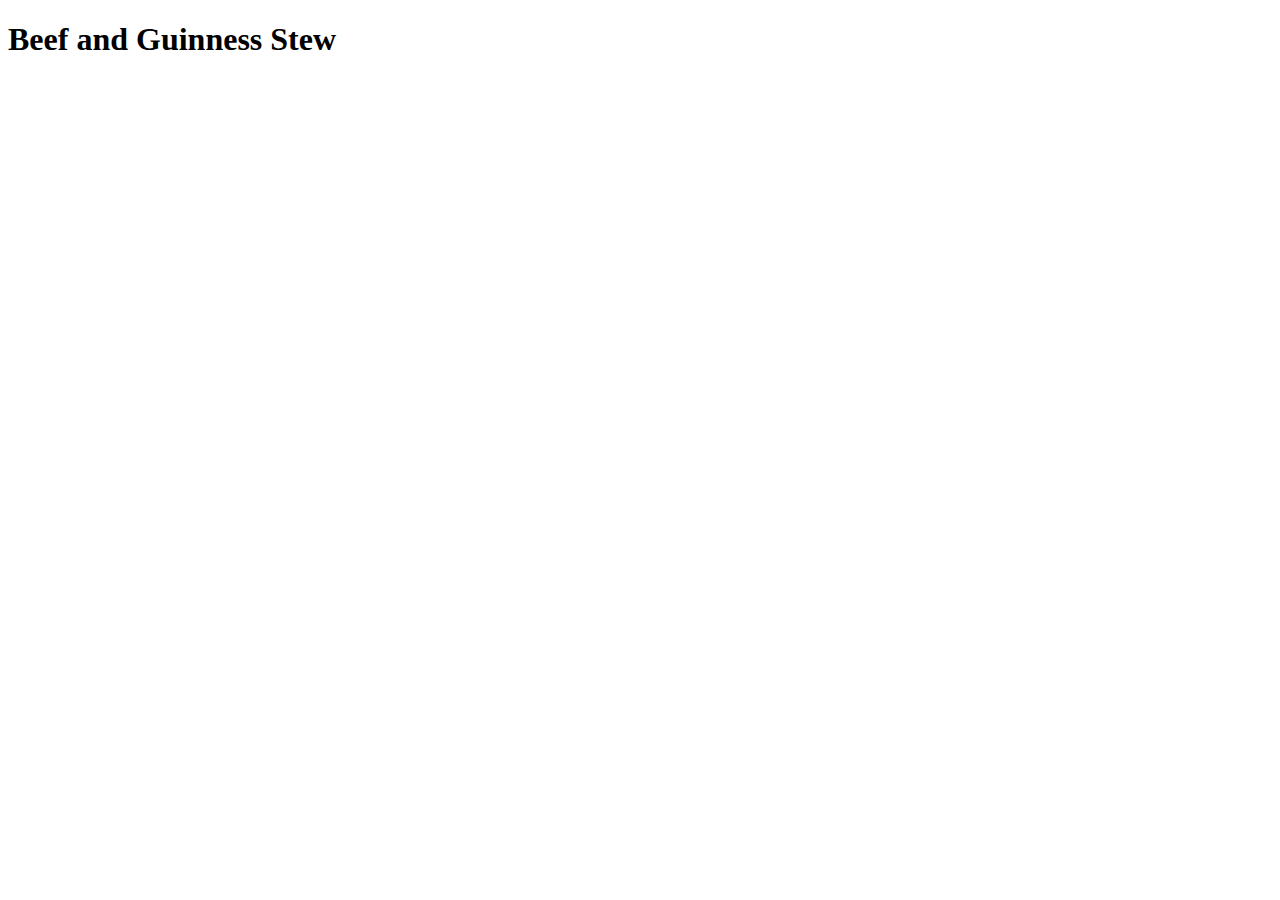
==== recipes/beef_and_guiness_stew.html @ 63100333 "add recipe directory and boiler for files, add links to index.html" ====
<!DOCTYPE html>
<html lang="en">
<head>
  <meta charset="UTF-8">
  <meta name="viewport" content="width=device-width, initial-scale=1.0">
  <title>Beef and Guinness Stew</title>
</head>
<body>
  <h1>Beef and Guinness Stew</h1>
</body>
</html>
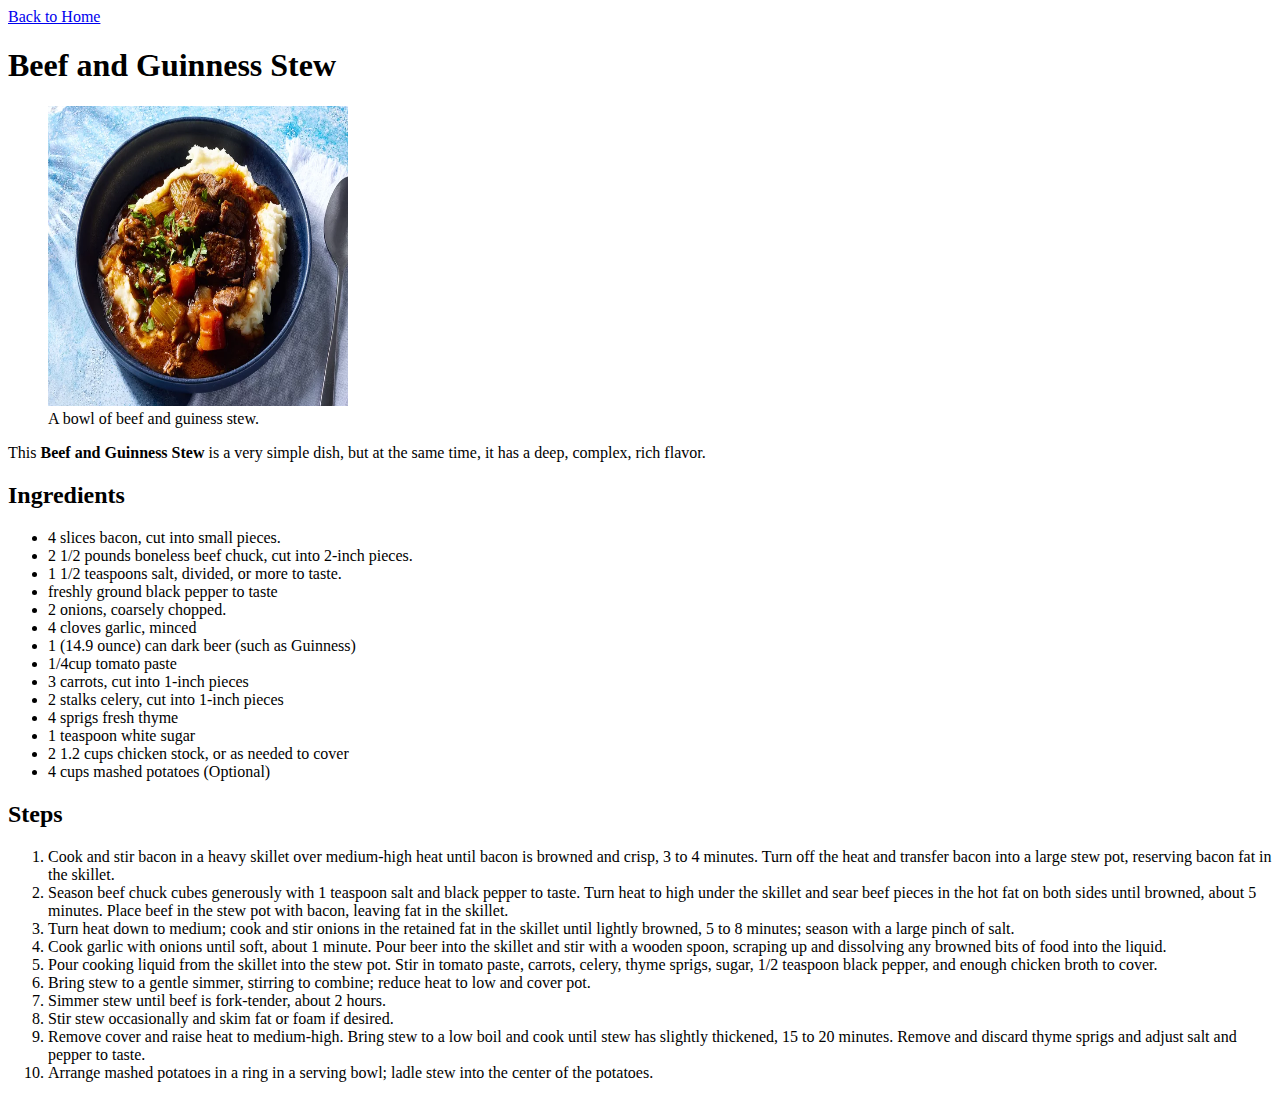
==== commit 6b903610: "add links back to main page, add recipes, images, directions, and ingredient lists" ====
--- a/recipes/beef_and_guiness_stew.html
+++ b/recipes/beef_and_guiness_stew.html
@@ -1,11 +1,86 @@
 <!DOCTYPE html>
 <html lang="en">
-<head>
-  <meta charset="UTF-8">
-  <meta name="viewport" content="width=device-width, initial-scale=1.0">
-  <title>Beef and Guinness Stew</title>
-</head>
-<body>
-  <h1>Beef and Guinness Stew</h1>
-</body>
-</html>+  <head>
+    <meta charset="UTF-8" />
+    <meta name="viewport" content="width=device-width, initial-scale=1.0" />
+    <title>Beef and Guinness Stew</title>
+  </head>
+  <body>
+    <a href="../index.html">Back to Home</a>
+    <h1>Beef and Guinness Stew</h1>
+    <figure>
+      <img
+        src="../images/stew.webp"
+        alt="A bowl of beef and guiness stew."
+        width="300"
+        height="300"
+      />
+      <figcaption>A bowl of beef and guiness stew.</figcaption>
+    </figure>
+    <p>
+      This <strong> Beef and Guinness Stew</strong> is a very simple dish, but
+      at the same time, it has a deep, complex, rich flavor.
+    </p>
+    <h2>Ingredients</h2>
+    <ul>
+      <li>4 slices bacon, cut into small pieces.</li>
+      <li>2 1/2 pounds boneless beef chuck, cut into 2-inch pieces.</li>
+      <li>1 1/2 teaspoons salt, divided, or more to taste.</li>
+      <li>freshly ground black pepper to taste</li>
+      <li>2 onions, coarsely chopped.</li>
+      <li>4 cloves garlic, minced</li>
+      <li>1 (14.9 ounce) can dark beer (such as Guinness)</li>
+      <li>1/4cup tomato paste</li>
+      <li>3 carrots, cut into 1-inch pieces</li>
+      <li>2 stalks celery, cut into 1-inch pieces</li>
+      <li>4 sprigs fresh thyme</li>
+      <li>1 teaspoon white sugar</li>
+      <li>2 1.2 cups chicken stock, or as needed to cover</li>
+      <li>4 cups mashed potatoes (Optional)</li>
+    </ul>
+    <h2>Steps</h2>
+    <ol>
+      <li>
+        Cook and stir bacon in a heavy skillet over medium-high heat until bacon
+        is browned and crisp, 3 to 4 minutes. Turn off the heat and transfer
+        bacon into a large stew pot, reserving bacon fat in the skillet.
+      </li>
+      <li>
+        Season beef chuck cubes generously with 1 teaspoon salt and black pepper
+        to taste. Turn heat to high under the skillet and sear beef pieces in
+        the hot fat on both sides until browned, about 5 minutes. Place beef in
+        the stew pot with bacon, leaving fat in the skillet.
+      </li>
+      <li>
+        Turn heat down to medium; cook and stir onions in the retained fat in
+        the skillet until lightly browned, 5 to 8 minutes; season with a large
+        pinch of salt.
+      </li>
+      <li>
+        Cook garlic with onions until soft, about 1 minute. Pour beer into the
+        skillet and stir with a wooden spoon, scraping up and dissolving any
+        browned bits of food into the liquid.
+      </li>
+      <li>
+        Pour cooking liquid from the skillet into the stew pot. Stir in tomato
+        paste, carrots, celery, thyme sprigs, sugar, 1/2 teaspoon black pepper,
+        and enough chicken broth to cover.
+      </li>
+      <li>
+        Bring stew to a gentle simmer, stirring to combine; reduce heat to low
+        and cover pot.
+      </li>
+      <li>Simmer stew until beef is fork-tender, about 2 hours.</li>
+      <li>Stir stew occasionally and skim fat or foam if desired.</li>
+      <li>
+        Remove cover and raise heat to medium-high. Bring stew to a low boil and
+        cook until stew has slightly thickened, 15 to 20 minutes. Remove and
+        discard thyme sprigs and adjust salt and pepper to taste.
+      </li>
+      <li>
+        Arrange mashed potatoes in a ring in a serving bowl; ladle stew into the
+        center of the potatoes.
+      </li>
+    </ol>
+  </body>
+</html>
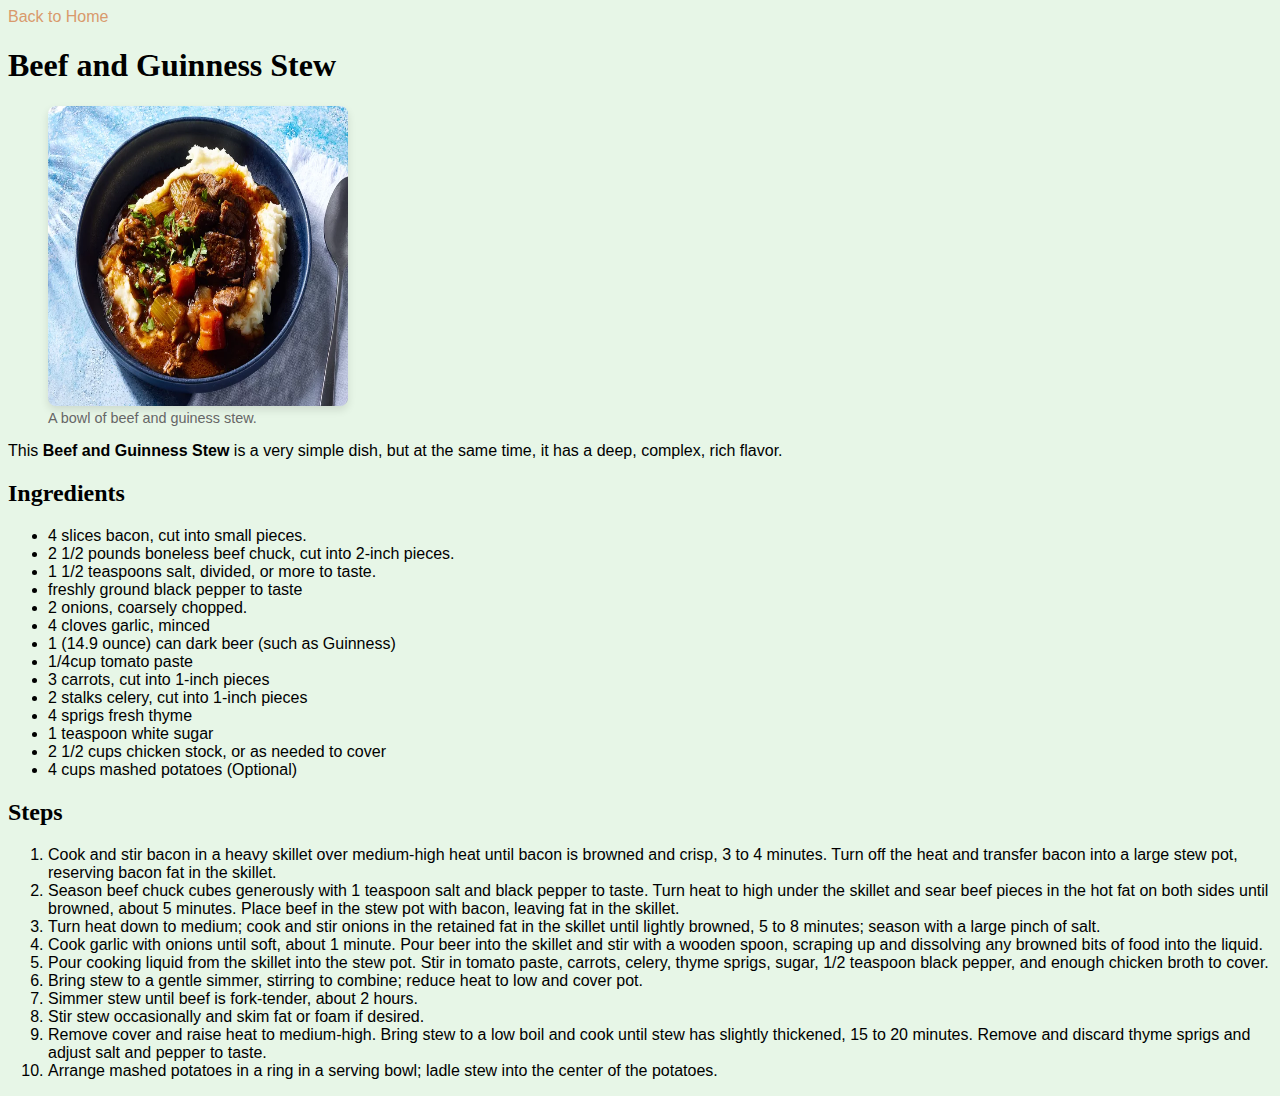
==== commit ff907105: "adding very basic styling and typo fix" ====
--- a/recipes/beef_and_guiness_stew.html
+++ b/recipes/beef_and_guiness_stew.html
@@ -3,6 +3,7 @@
   <head>
     <meta charset="UTF-8" />
     <meta name="viewport" content="width=device-width, initial-scale=1.0" />
+    <link rel="stylesheet" href="../style.css" />
     <title>Beef and Guinness Stew</title>
   </head>
   <body>
@@ -35,7 +36,7 @@
       <li>2 stalks celery, cut into 1-inch pieces</li>
       <li>4 sprigs fresh thyme</li>
       <li>1 teaspoon white sugar</li>
-      <li>2 1.2 cups chicken stock, or as needed to cover</li>
+      <li>2 1/2 cups chicken stock, or as needed to cover</li>
       <li>4 cups mashed potatoes (Optional)</li>
     </ul>
     <h2>Steps</h2>
--- a/style.css
+++ b/style.css
@@ -0,0 +1,23 @@
+* {
+  font-family: Arial, Helvetica, sans-serif;
+  background-color: #E7F6E7;
+}
+
+a {
+  text-decoration: none; 
+  color: #D99A6C;
+}
+
+h1, h2 {
+  font-family: Georgia;
+}
+
+img {
+  box-shadow: 0 4px 8px rgba(0, 0, 0, 0.109); 
+  border-radius: 8px; 
+}
+
+figcaption {
+  font-size: 0.9em; /* Slightly smaller font size */
+  color: #666; /* Light gray color for the caption */
+}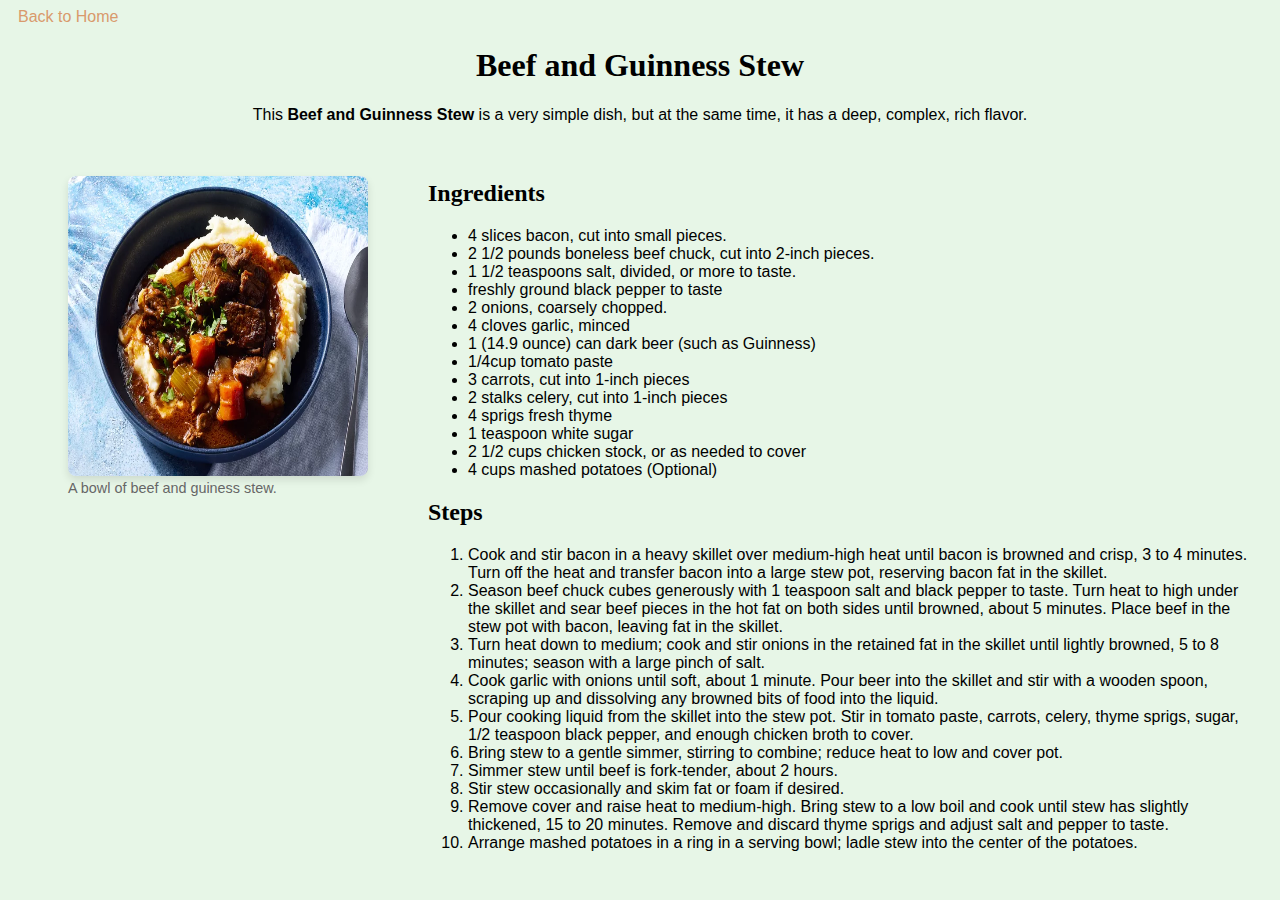
==== commit 272b7a4c: "add basic styling using box method, hover animation for links and anchor tags, re organize page, add" ====
--- a/recipes/beef_and_guiness_stew.html
+++ b/recipes/beef_and_guiness_stew.html
@@ -8,80 +8,95 @@
   </head>
   <body>
     <a href="../index.html">Back to Home</a>
-    <h1>Beef and Guinness Stew</h1>
-    <figure>
-      <img
-        src="../images/stew.webp"
-        alt="A bowl of beef and guiness stew."
-        width="300"
-        height="300"
-      />
-      <figcaption>A bowl of beef and guiness stew.</figcaption>
-    </figure>
-    <p>
-      This <strong> Beef and Guinness Stew</strong> is a very simple dish, but
-      at the same time, it has a deep, complex, rich flavor.
-    </p>
-    <h2>Ingredients</h2>
-    <ul>
-      <li>4 slices bacon, cut into small pieces.</li>
-      <li>2 1/2 pounds boneless beef chuck, cut into 2-inch pieces.</li>
-      <li>1 1/2 teaspoons salt, divided, or more to taste.</li>
-      <li>freshly ground black pepper to taste</li>
-      <li>2 onions, coarsely chopped.</li>
-      <li>4 cloves garlic, minced</li>
-      <li>1 (14.9 ounce) can dark beer (such as Guinness)</li>
-      <li>1/4cup tomato paste</li>
-      <li>3 carrots, cut into 1-inch pieces</li>
-      <li>2 stalks celery, cut into 1-inch pieces</li>
-      <li>4 sprigs fresh thyme</li>
-      <li>1 teaspoon white sugar</li>
-      <li>2 1/2 cups chicken stock, or as needed to cover</li>
-      <li>4 cups mashed potatoes (Optional)</li>
-    </ul>
-    <h2>Steps</h2>
-    <ol>
-      <li>
-        Cook and stir bacon in a heavy skillet over medium-high heat until bacon
-        is browned and crisp, 3 to 4 minutes. Turn off the heat and transfer
-        bacon into a large stew pot, reserving bacon fat in the skillet.
-      </li>
-      <li>
-        Season beef chuck cubes generously with 1 teaspoon salt and black pepper
-        to taste. Turn heat to high under the skillet and sear beef pieces in
-        the hot fat on both sides until browned, about 5 minutes. Place beef in
-        the stew pot with bacon, leaving fat in the skillet.
-      </li>
-      <li>
-        Turn heat down to medium; cook and stir onions in the retained fat in
-        the skillet until lightly browned, 5 to 8 minutes; season with a large
-        pinch of salt.
-      </li>
-      <li>
-        Cook garlic with onions until soft, about 1 minute. Pour beer into the
-        skillet and stir with a wooden spoon, scraping up and dissolving any
-        browned bits of food into the liquid.
-      </li>
-      <li>
-        Pour cooking liquid from the skillet into the stew pot. Stir in tomato
-        paste, carrots, celery, thyme sprigs, sugar, 1/2 teaspoon black pepper,
-        and enough chicken broth to cover.
-      </li>
-      <li>
-        Bring stew to a gentle simmer, stirring to combine; reduce heat to low
-        and cover pot.
-      </li>
-      <li>Simmer stew until beef is fork-tender, about 2 hours.</li>
-      <li>Stir stew occasionally and skim fat or foam if desired.</li>
-      <li>
-        Remove cover and raise heat to medium-high. Bring stew to a low boil and
-        cook until stew has slightly thickened, 15 to 20 minutes. Remove and
-        discard thyme sprigs and adjust salt and pepper to taste.
-      </li>
-      <li>
-        Arrange mashed potatoes in a ring in a serving bowl; ladle stew into the
-        center of the potatoes.
-      </li>
-    </ol>
+    <div class="top-section">
+      <h1 class="title">Beef and Guinness Stew</h1>
+      <p class="description">
+        This <strong> Beef and Guinness Stew</strong> is a very simple dish, but
+        at the same time, it has a deep, complex, rich flavor.
+      </p>
+    </div>
+    <di class="middle-section">
+      <div class="image-section">
+        <figure>
+          <img
+            src="../images/stew.webp"
+            alt="A bowl of beef and guiness stew."
+            width="300"
+            height="300"
+          />
+          <figcaption>A bowl of beef and guiness stew.</figcaption>
+        </figure>
+      </div>
+      <div class="instructions-section">
+        <div class="ingredients-section">
+          <h2>Ingredients</h2>
+          <ul>
+            <li>4 slices bacon, cut into small pieces.</li>
+            <li>2 1/2 pounds boneless beef chuck, cut into 2-inch pieces.</li>
+            <li>1 1/2 teaspoons salt, divided, or more to taste.</li>
+            <li>freshly ground black pepper to taste</li>
+            <li>2 onions, coarsely chopped.</li>
+            <li>4 cloves garlic, minced</li>
+            <li>1 (14.9 ounce) can dark beer (such as Guinness)</li>
+            <li>1/4cup tomato paste</li>
+            <li>3 carrots, cut into 1-inch pieces</li>
+            <li>2 stalks celery, cut into 1-inch pieces</li>
+            <li>4 sprigs fresh thyme</li>
+            <li>1 teaspoon white sugar</li>
+            <li>2 1/2 cups chicken stock, or as needed to cover</li>
+            <li>4 cups mashed potatoes (Optional)</li>
+          </ul>
+        </div>
+        <div class="steps-section">
+          <h2>Steps</h2>
+          <ol>
+            <li>
+              Cook and stir bacon in a heavy skillet over medium-high heat until
+              bacon is browned and crisp, 3 to 4 minutes. Turn off the heat and
+              transfer bacon into a large stew pot, reserving bacon fat in the
+              skillet.
+            </li>
+            <li>
+              Season beef chuck cubes generously with 1 teaspoon salt and black
+              pepper to taste. Turn heat to high under the skillet and sear beef
+              pieces in the hot fat on both sides until browned, about 5
+              minutes. Place beef in the stew pot with bacon, leaving fat in the
+              skillet.
+            </li>
+            <li>
+              Turn heat down to medium; cook and stir onions in the retained fat
+              in the skillet until lightly browned, 5 to 8 minutes; season with
+              a large pinch of salt.
+            </li>
+            <li>
+              Cook garlic with onions until soft, about 1 minute. Pour beer into
+              the skillet and stir with a wooden spoon, scraping up and
+              dissolving any browned bits of food into the liquid.
+            </li>
+            <li>
+              Pour cooking liquid from the skillet into the stew pot. Stir in
+              tomato paste, carrots, celery, thyme sprigs, sugar, 1/2 teaspoon
+              black pepper, and enough chicken broth to cover.
+            </li>
+            <li>
+              Bring stew to a gentle simmer, stirring to combine; reduce heat to
+              low and cover pot.
+            </li>
+            <li>Simmer stew until beef is fork-tender, about 2 hours.</li>
+            <li>Stir stew occasionally and skim fat or foam if desired.</li>
+            <li>
+              Remove cover and raise heat to medium-high. Bring stew to a low
+              boil and cook until stew has slightly thickened, 15 to 20 minutes.
+              Remove and discard thyme sprigs and adjust salt and pepper to
+              taste.
+            </li>
+            <li>
+              Arrange mashed potatoes in a ring in a serving bowl; ladle stew
+              into the center of the potatoes.
+            </li>
+          </ol>
+        </div>
+      </div>
+    </di>
   </body>
 </html>
--- a/style.css
+++ b/style.css
@@ -3,10 +3,43 @@
   background-color: #E7F6E7;
 }
 
+.nav-list {
+  display: flex; /* Align items horizontally */
+  justify-content: center; /* Center items horizontally */
+  list-style: none; /* Removes bullet points */
+}
+
+.nav-list li {
+  margin: 0 15px; 
+}
+
+.nav-list a {
+  text-decoration: none; 
+  color: #D99A6C; 
+  font-size: 1em; 
+  transition: background-color 0.3s ease;
+}
+
+.nav-list a:hover {
+  background-color: #555; /* Background color on hover */
+}
+
 a {
-  text-decoration: none; 
-  color: #D99A6C;
+  text-decoration: none;
+  color: #D99A6C; /* Link color */
+  font-size: 1em;
+  transition: background-color 0.3s ease, color 0.3s ease; /* Smooth transition for hover effect */
+  padding: 5px 10px; /* Padding around the text */
+  border-radius: 4px; /* Rounded corners for hover effect */
 }
+
+/* Hover effect for all links */
+a:hover {
+  background-color: #555; /* Darker background color on hover */
+  color: #D99A6C; /* White text color on hover */
+}
+
+
 
 h1, h2 {
   font-family: Georgia;
@@ -20,4 +53,20 @@
 figcaption {
   font-size: 0.9em; /* Slightly smaller font size */
   color: #666; /* Light gray color for the caption */
-}+}
+
+.top-section {
+  text-align: center;
+}
+
+.middle-section {
+  display: flex; /* For side-by-side layout of image and ingredients */
+  gap: 20px; /* Space between image and ingredients sections */
+  align-items: flex-start; /* Align items at the top within the middle section */
+  padding: 20px; /* Optional: padding around the section */
+}
+
+.middle-section {
+  display: flex;
+}
+
